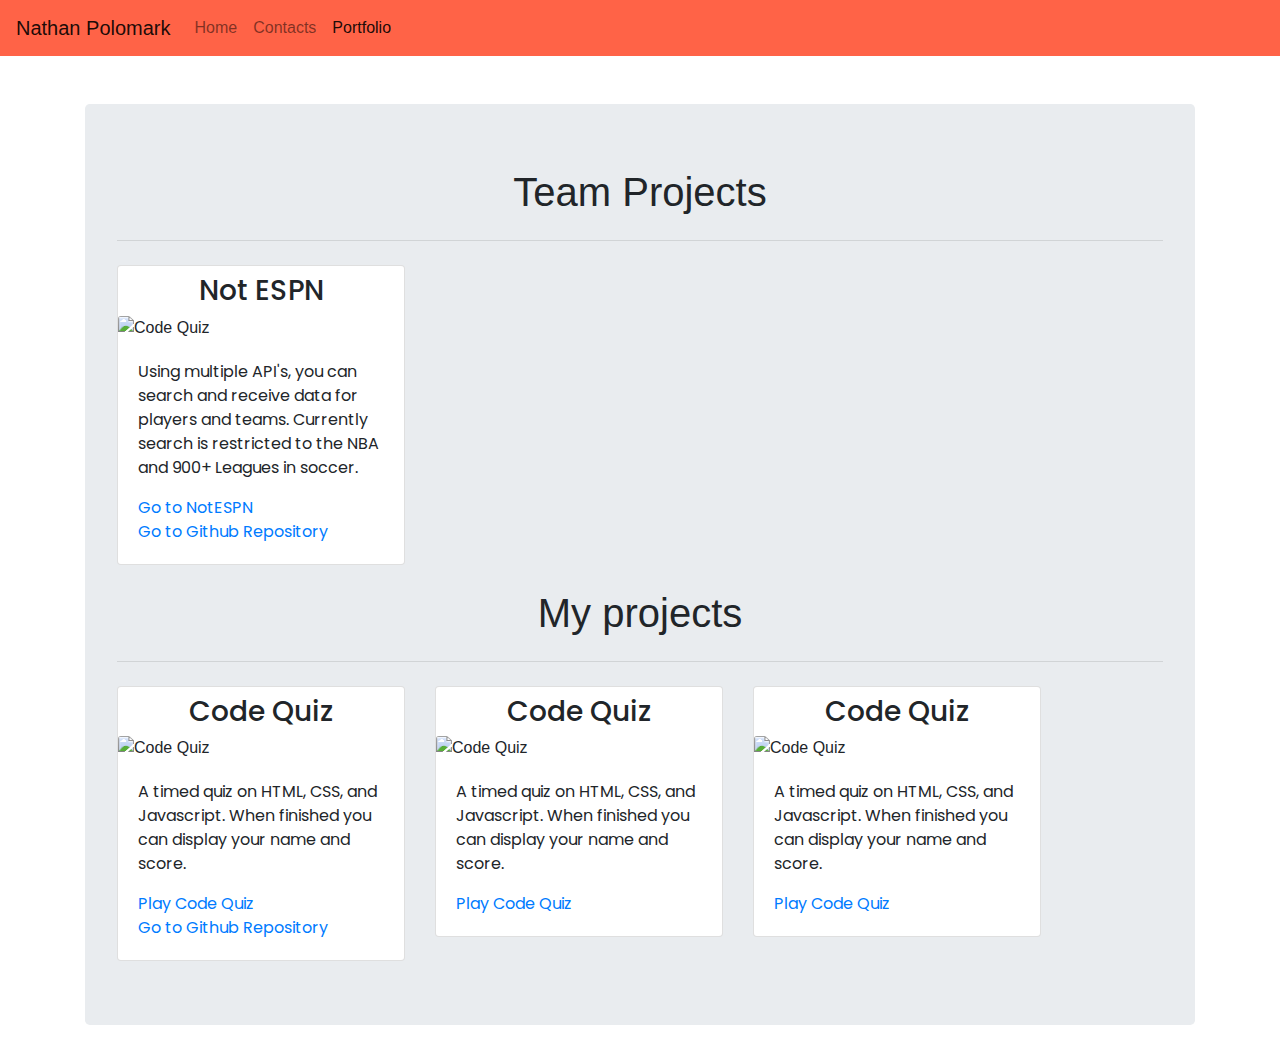
==== index.html @ d14d006f "Had to remake repo I put it under the wrong branch" ====
<!DOCTYPE html>
<html lang="en">
<head>
    <meta charset="UTF-8">
    <meta name="viewport" content="width=device-width, initial-scale=1.0">
    <link rel="icon" type="image/png" href="./images/favicon.ico">
    <link rel="stylesheet" href="https://stackpath.bootstrapcdn.com/bootstrap/4.5.2/css/bootstrap.min.css" integrity="sha384-JcKb8q3iqJ61gNV9KGb8thSsNjpSL0n8PARn9HuZOnIxN0hoP+VmmDGMN5t9UJ0Z" crossorigin="anonymous">
    <link rel="stylesheet" href="https://fonts.googleapis.com/css2?family=Poppins:wght@500&display=swap">
    <link rel="stylesheet" href="style.css">
    <title>Nathan Polomark-Portfolio</title>
</head>
<body>
<!--Navbar-->
    <nav class="navbar navbar-light navbar-expand-lg" style="background-color:tomato">
        <a class="navbar-brand" href="#">Nathan Polomark</a>
        <button class="navbar-toggler" type="button" data-toggle="collapse" data-target="#navbarNav" aria-controls="navbarNav" aria-expanded="false" aria-label="Toggle navigation">
            <span class="navbar-toggler-icon"></span>
        </button>
        <nav class="collapse navbar-collapse" id="navbarNav">
            <ul class="navbar-nav float-right">
                <li class="nav-item">
                <a class="nav-link" href="index.html">Home</a>
                </li>
                <li class="nav-item">
                <a class="nav-link" href="contact.html">Contacts</a>
                </li>
                <li class="nav-item active">
                <a class="nav-link" href="portfolio.html">Portfolio <span class="sr-only">(current)</span></a>
                </li>
            </ul>
        </nav>
    </nav>
    <main class="container">
       <!--Pictures about me-->
        <article class="jumbotron">
            <h1>Team Projects</h1>
            <hr class="my-4">
            <div class="card" style="width: 18rem;">
                <h3 class="card-title">Not ESPN</h3>
                <img src="https://user-images.githubusercontent.com/69565347/95638775-b4ac9900-0a4a-11eb-812d-b6ed876e8249.png" class="card-img-top" alt="Code Quiz">
                <div class="card-body">
                    <p class="card-text">Using multiple API's, you can search and receive data for players and teams. Currently search is restricted to the NBA and 900+ Leagues in soccer.</p>
                    <a href="https://npcoding25.github.io/Project-1/" class="card-text">Go to NotESPN</a>
                    <br>
                    <a href="https://github.com/npcoding25/Project-1" class="card-text">Go to Github Repository</a>
                </div>
            </div>
            <br>
            <h1>My projects</h1>
            <hr class="my-4">
            <div class="card-group">
                <div class="row">
                    <div class="col-lg-4">
                        <div class="card" style="width: 18rem;">
                            <h3 class="card-title">Code Quiz</h3>
                            <img src="https://user-images.githubusercontent.com/69565347/94497066-ec922180-01aa-11eb-9f62-acf9e6568168.png" class="card-img-top" alt="Code Quiz">
                            <div class="card-body">
                                <p class="card-text">  A timed quiz on HTML, CSS, and Javascript. When finished you can display your name and score.</p>
                                <a href="https://npcoding25.github.io/Homework4.Code-Quiz/" class="card-text">Play Code Quiz</a>
                                <br>
                                <a href="https://github.com/npcoding25/Homework4.Code-Quiz" class="card-text">Go to Github Repository</a>
                            </div>
                        </div>
                    </div>
                    <div class="col-lg-4">
                        <div class="card" style="width: 18rem;">
                            <h3 class="card-title">Code Quiz</h3>
                            <img src="https://user-images.githubusercontent.com/69565347/94497066-ec922180-01aa-11eb-9f62-acf9e6568168.png" class="card-img-top" alt="Code Quiz">
                            <div class="card-body">
                                <p class="card-text">  A timed quiz on HTML, CSS, and Javascript. When finished you can display your name and score.</p>
                                <a href="https://npcoding25.github.io/Homework4.Code-Quiz/" class="card-text">Play Code Quiz</a>
                            </div>
                        </div>
                    </div>
                    <div class="col-lg-4">
                        <div class="card" style="width: 18rem;">
                            <h3 class="card-title">Code Quiz</h3>
                            <img src="https://user-images.githubusercontent.com/69565347/94497066-ec922180-01aa-11eb-9f62-acf9e6568168.png" class="card-img-top" alt="Code Quiz">
                            <div class="card-body">
                                <p class="card-text">  A timed quiz on HTML, CSS, and Javascript. When finished you can display your name and score.</p>
                                <a href="https://npcoding25.github.io/Homework4.Code-Quiz/" class="card-text">Play Code Quiz</a>
                            </div>
                        </div>
                    </div>
                </div>
            </div>
        </article>
    </main>
</body>
</html>
---- style.css ----
body {
    background-image: url("https://images.unsplash.com/photo-1556741495-4a9f3c6935e8?ixlib=rb-1.2.1&auto=format&fit=crop&w=500&q=60");
    background-repeat: no-repeat;
    background-size: cover;
}

.jumbotron {
    margin-top: 3em;
    height: 200%;
    background-image: url("https://images.unsplash.com/photo-1508135583552-3a0882cbd2e6?ixlib=rb-1.2.1&auto=format&fit=crop&w=500&q=60");
    background-size: cover;
}

.card-title {
    padding: 0.5rem;
    margin-bottom: 0rem;
    font-family: 'Poppins', sans-serif;
    text-align: center;
    font-style: inherit;
}

.card-img-top {
    margin-top: 0rem;
}

.card-text {
    font-family: 'Poppins', sans-serif;
}

.col-lg-9 .card {
    width: 30rem;
}

h1 {
    text-align: center;
}
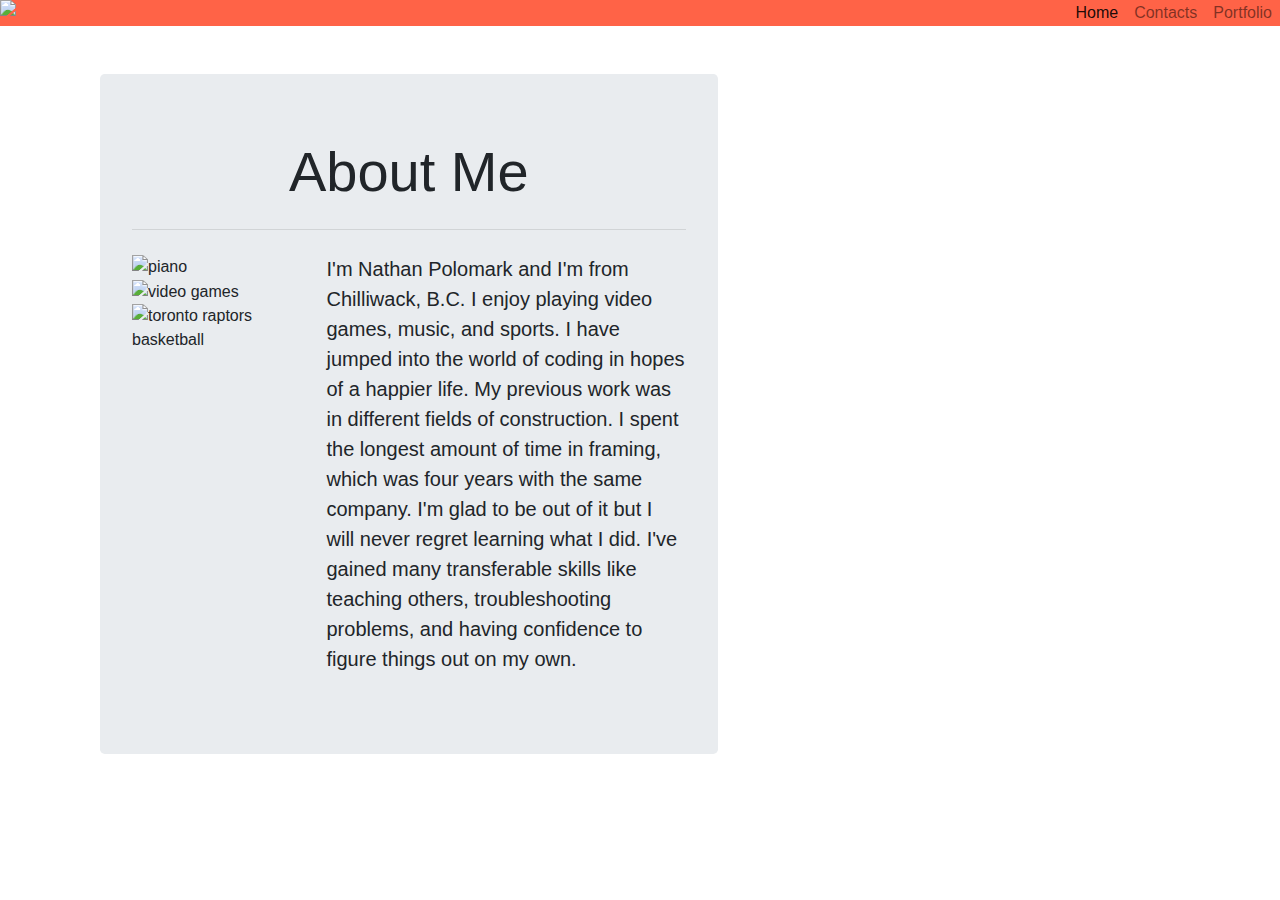
==== commit b2e1bee9: "Added a little info in about me, fixed weather dashboard repo link" ====
--- a/index.html
+++ b/index.html
@@ -2,89 +2,56 @@
 <html lang="en">
 <head>
     <meta charset="UTF-8">
-    <meta name="viewport" content="width=device-width, initial-scale=1.0">
+    <meta name="viewport" content="width=<device-width>, initial-scale=1.0">
     <link rel="icon" type="image/png" href="./images/favicon.ico">
+    <link rel="stylesheet" href="style.css">
     <link rel="stylesheet" href="https://stackpath.bootstrapcdn.com/bootstrap/4.5.2/css/bootstrap.min.css" integrity="sha384-JcKb8q3iqJ61gNV9KGb8thSsNjpSL0n8PARn9HuZOnIxN0hoP+VmmDGMN5t9UJ0Z" crossorigin="anonymous">
-    <link rel="stylesheet" href="https://fonts.googleapis.com/css2?family=Poppins:wght@500&display=swap">
-    <link rel="stylesheet" href="style.css">
-    <title>Nathan Polomark-Portfolio</title>
+    
+    <title>Nathan Polomark-About Me</title>
 </head>
 <body>
-<!--Navbar-->
-    <nav class="navbar navbar-light navbar-expand-lg" style="background-color:tomato">
-        <a class="navbar-brand" href="#">Nathan Polomark</a>
+   <!--Navbar-->
+    <nav class="navbar navbar-light navbar-expand-lg" style="background-color: tomato">
+        <a class="navbar-brand" href="#"></a>
+        <img class="img float-left" src="./images/Logo-Initials.png"/>
         <button class="navbar-toggler" type="button" data-toggle="collapse" data-target="#navbarNav" aria-controls="navbarNav" aria-expanded="false" aria-label="Toggle navigation">
             <span class="navbar-toggler-icon"></span>
         </button>
         <nav class="collapse navbar-collapse" id="navbarNav">
-            <ul class="navbar-nav float-right">
-                <li class="nav-item">
-                <a class="nav-link" href="index.html">Home</a>
+            <ul class="navbar-nav">
+                <li class="nav-item active">
+                <a class="nav-link" href="index.html">Home <span class="sr-only">(current)</span></a>
                 </li>
                 <li class="nav-item">
                 <a class="nav-link" href="contact.html">Contacts</a>
                 </li>
-                <li class="nav-item active">
-                <a class="nav-link" href="portfolio.html">Portfolio <span class="sr-only">(current)</span></a>
+                <li class="nav-item">
+                <a class="nav-link" href="portfolio.html">Portfolio</a>
                 </li>
-            </ul>
+            </ul>    
         </nav>
     </nav>
+
     <main class="container">
-       <!--Pictures about me-->
-        <article class="jumbotron">
-            <h1>Team Projects</h1>
-            <hr class="my-4">
-            <div class="card" style="width: 18rem;">
-                <h3 class="card-title">Not ESPN</h3>
-                <img src="https://user-images.githubusercontent.com/69565347/95638775-b4ac9900-0a4a-11eb-812d-b6ed876e8249.png" class="card-img-top" alt="Code Quiz">
-                <div class="card-body">
-                    <p class="card-text">Using multiple API's, you can search and receive data for players and teams. Currently search is restricted to the NBA and 900+ Leagues in soccer.</p>
-                    <a href="https://npcoding25.github.io/Project-1/" class="card-text">Go to NotESPN</a>
-                    <br>
-                    <a href="https://github.com/npcoding25/Project-1" class="card-text">Go to Github Repository</a>
+        <!--Content on left side rather than whole page-->
+        <div class="col-lg-7">
+            <article class="jumbotron">
+                <h1 class="display-4">About Me</h1>
+                <hr class="my-4">
+                <div class="row">
+                    <!--Pictures about me-->
+                    <section class="col-md-4">
+                        <img class="img2 img-fluid" width="100%" src="https://www.musicnotes.com/images2/promos/store/900x520_piano-min.jpg" alt="piano"/>
+                        <img class="img2 img-fluid" width="100%" src="https://i.pcmag.com/imagery/lineups/06PiprC5eiYhlpaNS6N0sbP-1.1569492872.fit_lim.size_1200x630.jpg" alt="video games"/>
+                        <img class="img2 img-fluid" width="100%" src="https://canadiantire.scene7.com/is/image/CanadianTire/0844785_1?defaultImage=image_na_EN&fmt=jpg&fit=constrain,1&wid=573&hei=499" alt="toronto raptors basketball"/>
+                    </section>
+                    <content class="col-md-8">
+                         <!--Info about me-->
+                        <p class="lead box">I'm Nathan Polomark and I'm from Chilliwack, B.C.  I enjoy playing video games, music, and sports. I have jumped into the world of coding in hopes of a happier life. My previous work was in different fields of construction. I spent the longest amount of time in framing, which was four years with the same company. I'm glad to be out of it but I will never regret learning what I did. I've gained many transferable skills like teaching others, troubleshooting problems, and having confidence to figure things out on my own.</p>
+                    </content>   
                 </div>
-            </div>
-            <br>
-            <h1>My projects</h1>
-            <hr class="my-4">
-            <div class="card-group">
-                <div class="row">
-                    <div class="col-lg-4">
-                        <div class="card" style="width: 18rem;">
-                            <h3 class="card-title">Code Quiz</h3>
-                            <img src="https://user-images.githubusercontent.com/69565347/94497066-ec922180-01aa-11eb-9f62-acf9e6568168.png" class="card-img-top" alt="Code Quiz">
-                            <div class="card-body">
-                                <p class="card-text">  A timed quiz on HTML, CSS, and Javascript. When finished you can display your name and score.</p>
-                                <a href="https://npcoding25.github.io/Homework4.Code-Quiz/" class="card-text">Play Code Quiz</a>
-                                <br>
-                                <a href="https://github.com/npcoding25/Homework4.Code-Quiz" class="card-text">Go to Github Repository</a>
-                            </div>
-                        </div>
-                    </div>
-                    <div class="col-lg-4">
-                        <div class="card" style="width: 18rem;">
-                            <h3 class="card-title">Code Quiz</h3>
-                            <img src="https://user-images.githubusercontent.com/69565347/94497066-ec922180-01aa-11eb-9f62-acf9e6568168.png" class="card-img-top" alt="Code Quiz">
-                            <div class="card-body">
-                                <p class="card-text">  A timed quiz on HTML, CSS, and Javascript. When finished you can display your name and score.</p>
-                                <a href="https://npcoding25.github.io/Homework4.Code-Quiz/" class="card-text">Play Code Quiz</a>
-                            </div>
-                        </div>
-                    </div>
-                    <div class="col-lg-4">
-                        <div class="card" style="width: 18rem;">
-                            <h3 class="card-title">Code Quiz</h3>
-                            <img src="https://user-images.githubusercontent.com/69565347/94497066-ec922180-01aa-11eb-9f62-acf9e6568168.png" class="card-img-top" alt="Code Quiz">
-                            <div class="card-body">
-                                <p class="card-text">  A timed quiz on HTML, CSS, and Javascript. When finished you can display your name and score.</p>
-                                <a href="https://npcoding25.github.io/Homework4.Code-Quiz/" class="card-text">Play Code Quiz</a>
-                            </div>
-                        </div>
-                    </div>
-                </div>
-            </div>
-        </article>
+            </article>
+        </div>
     </main>
 </body>
 </html>--- a/style.css
+++ b/style.css
@@ -1,3 +1,27 @@
+.img {
+    height: 3vh;
+    position: absolute;
+    left: 0; 
+}
+
+.navbar {
+    padding: 2rem;
+}
+
+.navbar-nav {
+    position: absolute;
+    right: 0;;
+}
+
+.nav-link {
+    font-family: 'Poppins', sans-serif;
+}
+
+.navbar-toggler {
+    position: absolute;
+    right: 10px;
+}
+
 body {
     background-image: url("https://images.unsplash.com/photo-1556741495-4a9f3c6935e8?ixlib=rb-1.2.1&auto=format&fit=crop&w=500&q=60");
     background-repeat: no-repeat;
@@ -9,6 +33,10 @@
     height: 200%;
     background-image: url("https://images.unsplash.com/photo-1508135583552-3a0882cbd2e6?ixlib=rb-1.2.1&auto=format&fit=crop&w=500&q=60");
     background-size: cover;
+}
+
+.contact-jumbo {
+    width: 50%;
 }
 
 .card-title {
@@ -23,6 +51,14 @@
     margin-top: 0rem;
 }
 
+.weather-img {
+    padding: 0.75rem;
+}
+
+.dayplanner-img {
+    padding: 0.75rem;
+}
+
 .card-text {
     font-family: 'Poppins', sans-serif;
 }
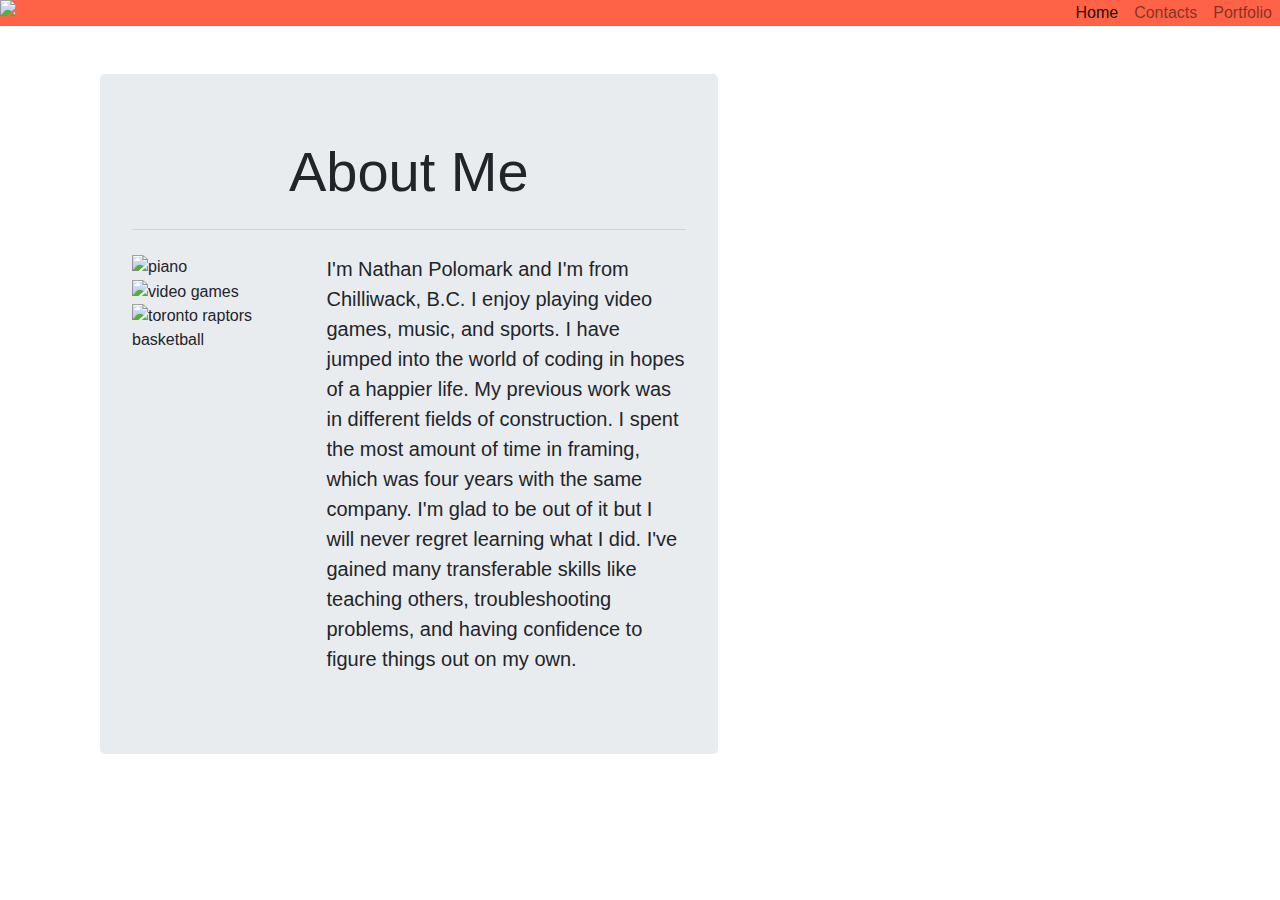
==== commit f4ec18e4: "Added bootstrap js for toggle button" ====
--- a/index.html
+++ b/index.html
@@ -47,11 +47,14 @@
                     </section>
                     <content class="col-md-8">
                          <!--Info about me-->
-                        <p class="lead box">I'm Nathan Polomark and I'm from Chilliwack, B.C.  I enjoy playing video games, music, and sports. I have jumped into the world of coding in hopes of a happier life. My previous work was in different fields of construction. I spent the longest amount of time in framing, which was four years with the same company. I'm glad to be out of it but I will never regret learning what I did. I've gained many transferable skills like teaching others, troubleshooting problems, and having confidence to figure things out on my own.</p>
+                        <p class="lead box">I'm Nathan Polomark and I'm from Chilliwack, B.C.  I enjoy playing video games, music, and sports. I have jumped into the world of coding in hopes of a happier life. My previous work was in different fields of construction. I spent the most amount of time in framing, which was four years with the same company. I'm glad to be out of it but I will never regret learning what I did. I've gained many transferable skills like teaching others, troubleshooting problems, and having confidence to figure things out on my own.</p>
                     </content>   
                 </div>
             </article>
         </div>
     </main>
+
+    <script src="https://code.jquery.com/jquery-3.5.1.slim.min.js" integrity="sha384-DfXdz2htPH0lsSSs5nCTpuj/zy4C+OGpamoFVy38MVBnE+IbbVYUew+OrCXaRkfj" crossorigin="anonymous"></script>
+    <script src="https://cdn.jsdelivr.net/npm/bootstrap@4.5.3/dist/js/bootstrap.bundle.min.js" integrity="sha384-ho+j7jyWK8fNQe+A12Hb8AhRq26LrZ/JpcUGGOn+Y7RsweNrtN/tE3MoK7ZeZDyx" crossorigin="anonymous"></script>
 </body>
 </html>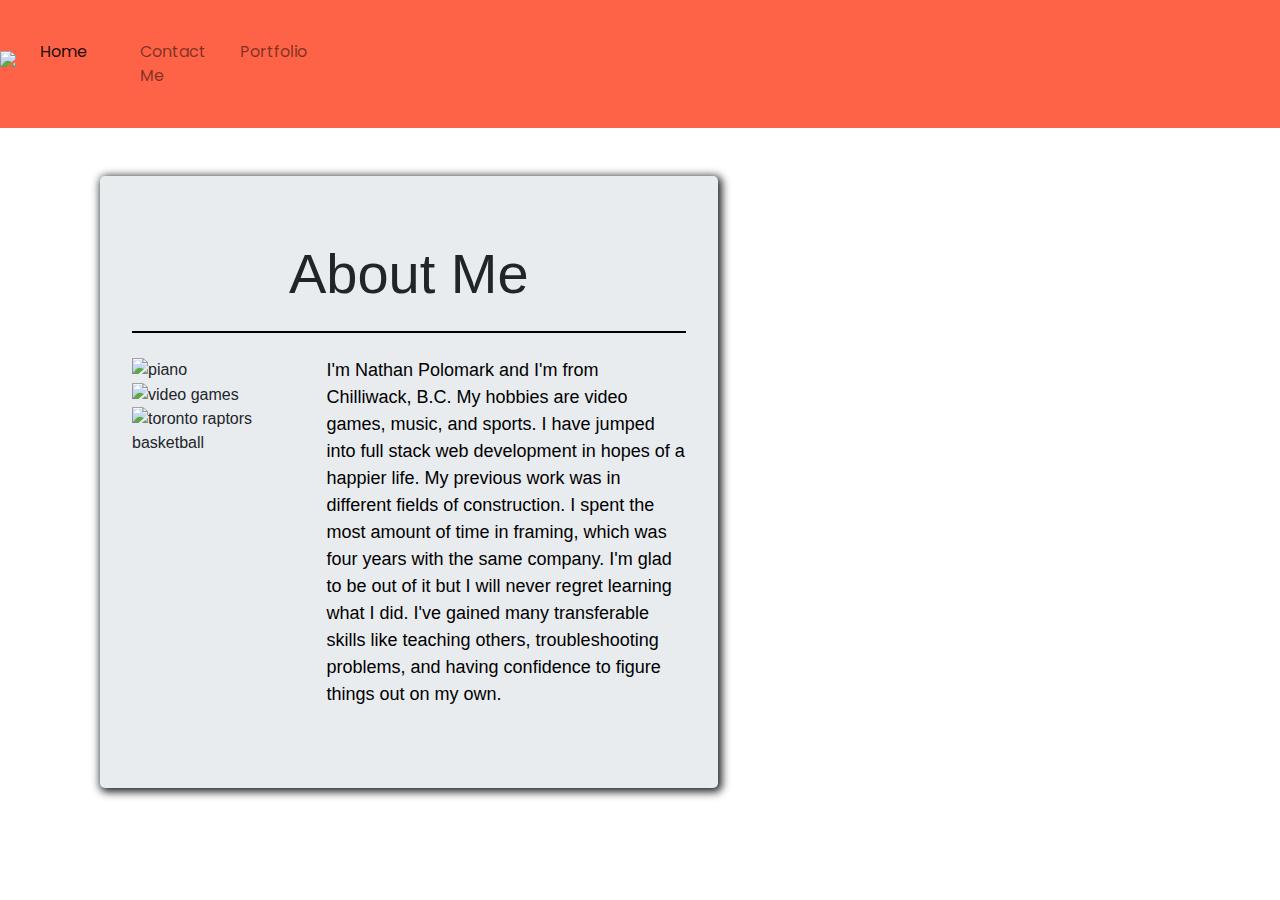
==== commit d93fc77a: "Styled and formatted cards, fixed mobile navbar but broke desktop" ====
--- a/index.html
+++ b/index.html
@@ -4,26 +4,27 @@
     <meta charset="UTF-8">
     <meta name="viewport" content="width=<device-width>, initial-scale=1.0">
     <link rel="icon" type="image/png" href="./images/favicon.ico">
-    <link rel="stylesheet" href="style.css">
+    <link rel="stylesheet" href="https://fonts.googleapis.com/css2?family=Poppins:wght@500&display=swap">
     <link rel="stylesheet" href="https://stackpath.bootstrapcdn.com/bootstrap/4.5.2/css/bootstrap.min.css" integrity="sha384-JcKb8q3iqJ61gNV9KGb8thSsNjpSL0n8PARn9HuZOnIxN0hoP+VmmDGMN5t9UJ0Z" crossorigin="anonymous">
     
+    <link rel="stylesheet" href="style.css">
     <title>Nathan Polomark-About Me</title>
 </head>
 <body>
    <!--Navbar-->
     <nav class="navbar navbar-light navbar-expand-lg" style="background-color: tomato">
-        <a class="navbar-brand" href="#"></a>
+        <!-- <a class="navbar-brand" href="#"></a> -->
         <img class="img float-left" src="./images/Logo-Initials.png"/>
         <button class="navbar-toggler" type="button" data-toggle="collapse" data-target="#navbarNav" aria-controls="navbarNav" aria-expanded="false" aria-label="Toggle navigation">
-            <span class="navbar-toggler-icon"></span>
+            <span class="navbar-toggler-icon"><i class="fas fa-bars fa-1x"></i></span>
         </button>
         <nav class="collapse navbar-collapse" id="navbarNav">
-            <ul class="navbar-nav">
+            <ul class="navbar-nav float-right">
                 <li class="nav-item active">
                 <a class="nav-link" href="index.html">Home <span class="sr-only">(current)</span></a>
                 </li>
                 <li class="nav-item">
-                <a class="nav-link" href="contact.html">Contacts</a>
+                <a class="nav-link" href="contact.html">Contact Me</a>
                 </li>
                 <li class="nav-item">
                 <a class="nav-link" href="portfolio.html">Portfolio</a>
@@ -47,7 +48,7 @@
                     </section>
                     <content class="col-md-8">
                          <!--Info about me-->
-                        <p class="lead box">I'm Nathan Polomark and I'm from Chilliwack, B.C.  I enjoy playing video games, music, and sports. I have jumped into the world of coding in hopes of a happier life. My previous work was in different fields of construction. I spent the most amount of time in framing, which was four years with the same company. I'm glad to be out of it but I will never regret learning what I did. I've gained many transferable skills like teaching others, troubleshooting problems, and having confidence to figure things out on my own.</p>
+                        <p class="lead box about">I'm Nathan Polomark and I'm from Chilliwack, B.C.  My hobbies are video games, music, and sports. I have jumped into full stack web development in hopes of a happier life. My previous work was in different fields of construction. I spent the most amount of time in framing, which was four years with the same company. I'm glad to be out of it but I will never regret learning what I did. I've gained many transferable skills like teaching others, troubleshooting problems, and having confidence to figure things out on my own.</p>
                     </content>   
                 </div>
             </article>
--- a/style.css
+++ b/style.css
@@ -9,12 +9,25 @@
 }
 
 .navbar-nav {
-    position: absolute;
-    right: 0;;
+    position: relative;
+    right: 0;
+    /* float: right; */
+    padding-right: 2rem;
+}
+
+#navbarNav {
+    position: relative;
+}
+
+.nav-item {
+    width: 100px;
+    float: right;
 }
 
 .nav-link {
     font-family: 'Poppins', sans-serif;
+    padding-right: 1 rem;
+    padding-top: 1 rem;
 }
 
 .navbar-toggler {
@@ -33,10 +46,26 @@
     height: 200%;
     background-image: url("https://images.unsplash.com/photo-1508135583552-3a0882cbd2e6?ixlib=rb-1.2.1&auto=format&fit=crop&w=500&q=60");
     background-size: cover;
+    box-shadow: 2px 2px 8px 2px;
 }
 
 .contact-jumbo {
-    width: 50%;
+    width: 70%;
+}
+
+.card-group {
+    display: grid;
+    grid-template-columns: 1fr 1fr 1fr;
+    grid-gap: 5px;
+    justify-content: center;
+}
+
+.card {
+    margin-bottom: 0.5rem;
+    border-radius: 1%;
+    border: solid black;
+    border-width: 2px;
+    box-shadow: 1px 1px 10px 1px;
 }
 
 .card-title {
@@ -49,6 +78,15 @@
 
 .card-img-top {
     margin-top: 0rem;
+    box-shadow: 1px 1px 8px 1px;
+}
+
+.code-img {
+    height: 11.5rem;
+}
+
+.small-card-img {
+    height: 14rem;
 }
 
 .weather-img {
@@ -69,4 +107,33 @@
 
 h1 {
     text-align: center;
+}
+
+hr {
+    border: solid 0.5px black;
+}
+
+.about {
+    color: black;
+    font-size: large;
+}
+
+@media only screen and (max-width: 991px) {
+    .card-group {
+        grid-template-columns: 1fr 1fr;
+        grid-gap: 20px;
+    }
+} 
+
+@media only screen and (max-width: 767px) {
+    .card-group {
+        grid-template-columns: 1fr;
+        grid-gap: 20px;
+    }
+} 
+
+@media only screen and (min-width: 1200px) {
+    .card-group {
+        grid-gap: 50px;
+    }
 }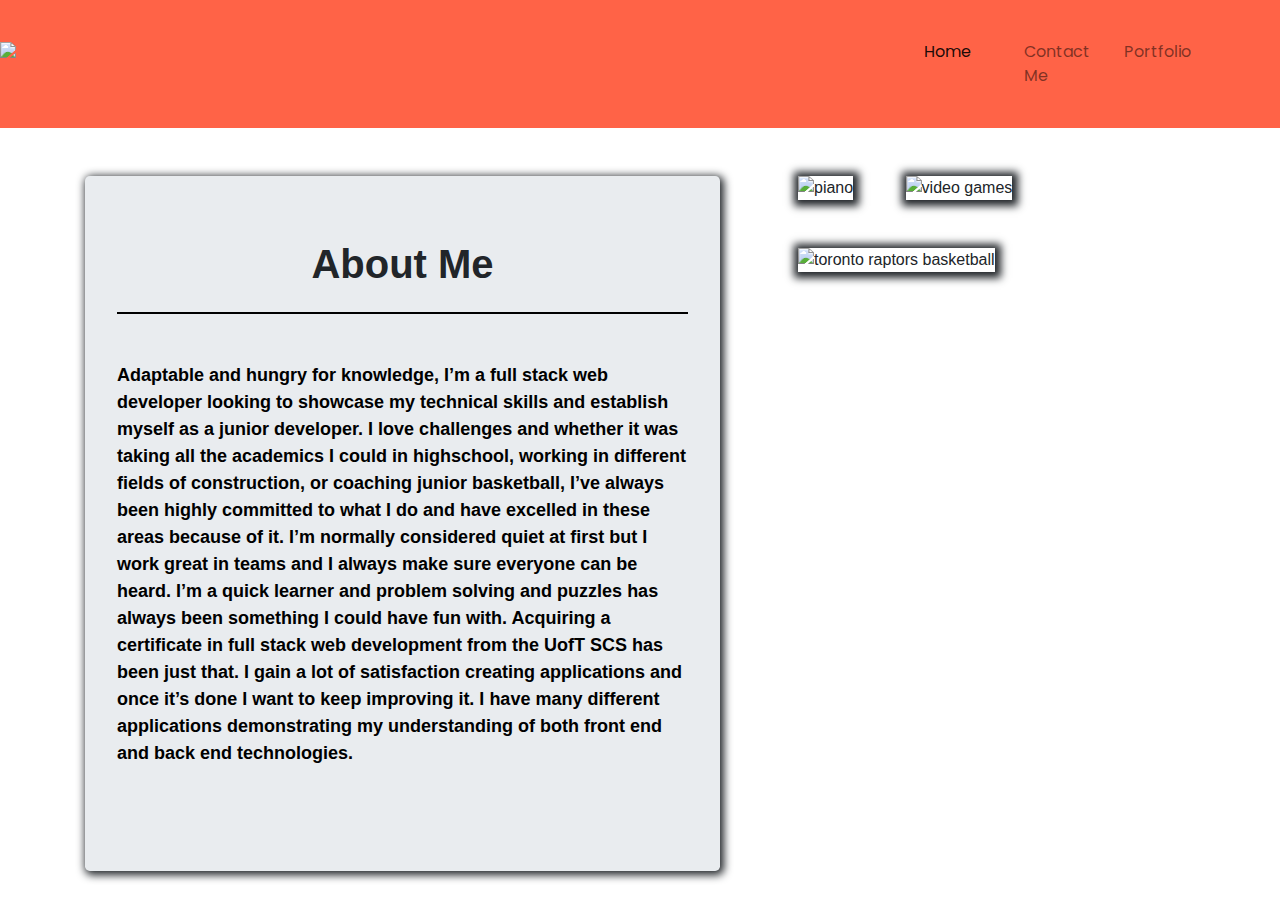
==== commit 182f2bb9: "Changed about me and navbar fixes" ====
--- a/index.html
+++ b/index.html
@@ -35,23 +35,29 @@
 
     <main class="container">
         <!--Content on left side rather than whole page-->
-        <div class="col-lg-7">
-            <article class="jumbotron">
-                <h1 class="display-4">About Me</h1>
-                <hr class="my-4">
-                <div class="row">
-                    <!--Pictures about me-->
-                    <section class="col-md-4">
-                        <img class="img2 img-fluid" width="100%" src="https://www.musicnotes.com/images2/promos/store/900x520_piano-min.jpg" alt="piano"/>
-                        <img class="img2 img-fluid" width="100%" src="https://i.pcmag.com/imagery/lineups/06PiprC5eiYhlpaNS6N0sbP-1.1569492872.fit_lim.size_1200x630.jpg" alt="video games"/>
-                        <img class="img2 img-fluid" width="100%" src="https://canadiantire.scene7.com/is/image/CanadianTire/0844785_1?defaultImage=image_na_EN&fmt=jpg&fit=constrain,1&wid=573&hei=499" alt="toronto raptors basketball"/>
-                    </section>
-                    <content class="col-md-8">
-                         <!--Info about me-->
-                        <p class="lead box about">I'm Nathan Polomark and I'm from Chilliwack, B.C.  My hobbies are video games, music, and sports. I have jumped into full stack web development in hopes of a happier life. My previous work was in different fields of construction. I spent the most amount of time in framing, which was four years with the same company. I'm glad to be out of it but I will never regret learning what I did. I've gained many transferable skills like teaching others, troubleshooting problems, and having confidence to figure things out on my own.</p>
-                    </content>   
-                </div>
-            </article>
+        <div class='row'>
+            <div class="col-lg-7">
+                <article class="jumbotron">
+                    <h1 class="about-title">About Me</h1>
+                    <hr class="my-4">
+                        <!--Pictures about me-->
+                        <!-- <section class="col-md-4"> -->
+                        <!-- </section> -->
+                        <content class="col-md-12">
+                            <!--Info about me-->
+                            <p class="lead box about">Adaptable and hungry for knowledge, I’m a full stack web developer looking to showcase my technical skills and establish myself as a junior developer. I love challenges and whether it was taking all the academics I could in highschool, working in different fields of construction, or coaching junior basketball, I’ve always been highly committed to what I do and have excelled in these areas because of it. I’m normally considered quiet at first but I work great in teams and I always make sure everyone can be heard. I’m a quick learner and problem solving and puzzles has always been something I could have fun with. Acquiring a certificate in full stack web development from the UofT SCS has been just that. I gain a lot of satisfaction creating applications and once it’s done I want to keep improving it. I have many different applications demonstrating my understanding of both front end and back end technologies.</p>
+                            <!-- <p class="lead box about">I'm Nathan Polomark and I'm from Chilliwack, B.C.  My hobbies are video games, music, and sports. I have jumped into full stack web development in hopes of a happier life. My previous work was in different fields of construction. I spent the most amount of time in framing, which was four years with the same company. I'm glad to be out of it but I will never regret learning what I did. I've gained many transferable skills like teaching others, troubleshooting problems, and having confidence to figure things out on my own.</p> -->
+                        </content>   
+                    
+                </article>
+            </div>
+            
+            <div class="col-lg-5">
+                <img class="img2 img-fluid" width="100%" src="https://www.musicnotes.com/images2/promos/store/900x520_piano-min.jpg" alt="piano"/>
+                <img class="img2 img-fluid" width="100%" src="https://i.pcmag.com/imagery/lineups/06PiprC5eiYhlpaNS6N0sbP-1.1569492872.fit_lim.size_1200x630.jpg" alt="video games"/>
+                <img class="img2 img-fluid" width="100%" src="https://canadiantire.scene7.com/is/image/CanadianTire/0844785_1?defaultImage=image_na_EN&fmt=jpg&fit=constrain,1&wid=573&hei=499" alt="toronto raptors basketball"/>
+
+            </div>
         </div>
     </main>
 
--- a/style.css
+++ b/style.css
@@ -1,7 +1,13 @@
 .img {
-    height: 3vh;
+    height: 5vh;
     position: absolute;
     left: 0; 
+}
+
+.img2 {
+    margin-top: 3rem;
+    margin-left: 3rem;
+    box-shadow: 1px 1px 8px 5px;
 }
 
 .navbar {
@@ -9,19 +15,20 @@
 }
 
 .navbar-nav {
+    display: flex;
+    justify-content: flex-end;
     position: relative;
     right: 0;
-    /* float: right; */
     padding-right: 2rem;
-}
-
-#navbarNav {
-    position: relative;
 }
 
 .nav-item {
     width: 100px;
     float: right;
+} 
+
+.navbar-collapse {
+    justify-content: flex-end;
 }
 
 .nav-link {
@@ -43,7 +50,6 @@
 
 .jumbotron {
     margin-top: 3em;
-    height: 200%;
     background-image: url("https://images.unsplash.com/photo-1508135583552-3a0882cbd2e6?ixlib=rb-1.2.1&auto=format&fit=crop&w=500&q=60");
     background-size: cover;
     box-shadow: 2px 2px 8px 2px;
@@ -114,8 +120,13 @@
 }
 
 .about {
+    font-weight: bold;
     color: black;
     font-size: large;
+}
+
+.about-title {
+    font-weight: bold;
 }
 
 @media only screen and (max-width: 991px) {
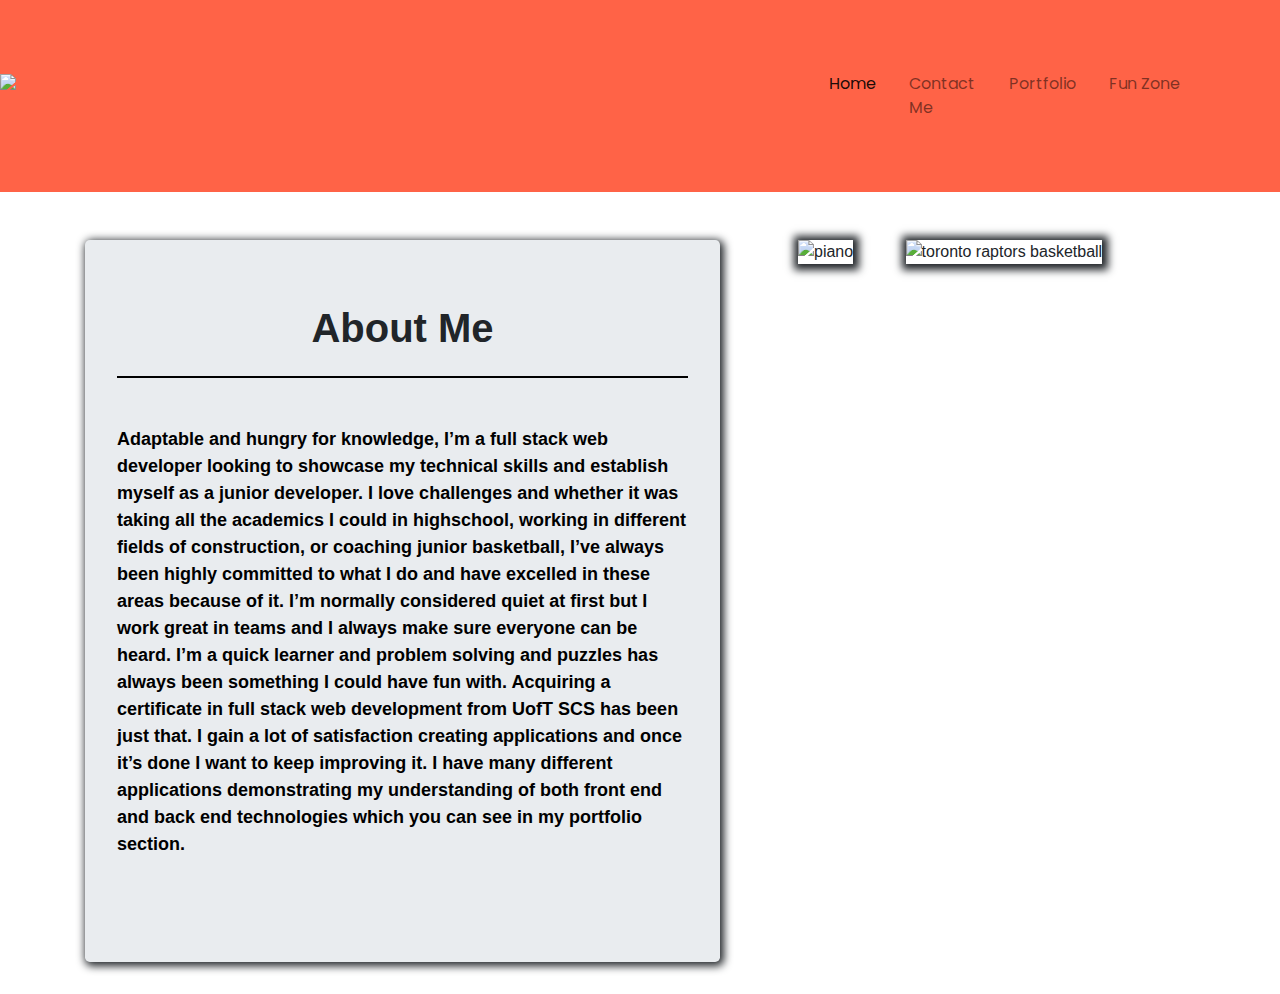
==== commit fbeaeb1a: "Added funzone where I can add games, mobile view change for index" ====
--- a/index.html
+++ b/index.html
@@ -20,14 +20,17 @@
         </button>
         <nav class="collapse navbar-collapse" id="navbarNav">
             <ul class="navbar-nav float-right">
-                <li class="nav-item active">
-                <a class="nav-link" href="index.html">Home <span class="sr-only">(current)</span></a>
+                <li class="nav-item home-link active">
+                    <a class="nav-link " href="index.html">Home <span class="sr-only">(current)</span></a>
+                </li>
+                <li class="nav-item contact-link">
+                    <a class="nav-link " href="contact.html">Contact Me</a>
                 </li>
                 <li class="nav-item">
-                <a class="nav-link" href="contact.html">Contact Me</a>
+                    <a class="nav-link" href="portfolio.html">Portfolio</a>
                 </li>
                 <li class="nav-item">
-                <a class="nav-link" href="portfolio.html">Portfolio</a>
+                    <a class="nav-link" href="funzone.html">Fun Zone</a>
                 </li>
             </ul>    
         </nav>
@@ -45,7 +48,7 @@
                         <!-- </section> -->
                         <content class="col-md-12">
                             <!--Info about me-->
-                            <p class="lead box about">Adaptable and hungry for knowledge, I’m a full stack web developer looking to showcase my technical skills and establish myself as a junior developer. I love challenges and whether it was taking all the academics I could in highschool, working in different fields of construction, or coaching junior basketball, I’ve always been highly committed to what I do and have excelled in these areas because of it. I’m normally considered quiet at first but I work great in teams and I always make sure everyone can be heard. I’m a quick learner and problem solving and puzzles has always been something I could have fun with. Acquiring a certificate in full stack web development from the UofT SCS has been just that. I gain a lot of satisfaction creating applications and once it’s done I want to keep improving it. I have many different applications demonstrating my understanding of both front end and back end technologies.</p>
+                            <p class="lead box about">Adaptable and hungry for knowledge, I’m a full stack web developer looking to showcase my technical skills and establish myself as a junior developer. I love challenges and whether it was taking all the academics I could in highschool, working in different fields of construction, or coaching junior basketball, I’ve always been highly committed to what I do and have excelled in these areas because of it. I’m normally considered quiet at first but I work great in teams and I always make sure everyone can be heard. I’m a quick learner and problem solving and puzzles has always been something I could have fun with. Acquiring a certificate in full stack web development from UofT SCS has been just that. I gain a lot of satisfaction creating applications and once it’s done I want to keep improving it. I have many different applications demonstrating my understanding of both front end and back end technologies which you can see in my portfolio section.</p>
                             <!-- <p class="lead box about">I'm Nathan Polomark and I'm from Chilliwack, B.C.  My hobbies are video games, music, and sports. I have jumped into full stack web development in hopes of a happier life. My previous work was in different fields of construction. I spent the most amount of time in framing, which was four years with the same company. I'm glad to be out of it but I will never regret learning what I did. I've gained many transferable skills like teaching others, troubleshooting problems, and having confidence to figure things out on my own.</p> -->
                         </content>   
                     
@@ -54,7 +57,7 @@
             
             <div class="col-lg-5">
                 <img class="img2 img-fluid" width="100%" src="https://www.musicnotes.com/images2/promos/store/900x520_piano-min.jpg" alt="piano"/>
-                <img class="img2 img-fluid" width="100%" src="https://i.pcmag.com/imagery/lineups/06PiprC5eiYhlpaNS6N0sbP-1.1569492872.fit_lim.size_1200x630.jpg" alt="video games"/>
+                <!-- <img class="img2 img-fluid" width="100%" src="https://i.pcmag.com/imagery/lineups/06PiprC5eiYhlpaNS6N0sbP-1.1569492872.fit_lim.size_1200x630.jpg" alt="video games"/> -->
                 <img class="img2 img-fluid" width="100%" src="https://canadiantire.scene7.com/is/image/CanadianTire/0844785_1?defaultImage=image_na_EN&fmt=jpg&fit=constrain,1&wid=573&hei=499" alt="toronto raptors basketball"/>
 
             </div>
--- a/style.css
+++ b/style.css
@@ -18,8 +18,8 @@
     display: flex;
     justify-content: flex-end;
     position: relative;
-    right: 0;
-    padding-right: 2rem;
+    right: 15px;
+    padding: 2rem;
 }
 
 .nav-item {
@@ -40,6 +40,14 @@
 .navbar-toggler {
     position: absolute;
     right: 10px;
+}
+
+/* .contact-link {
+    width: 120px;
+} */
+
+.home-link {
+    width: 80px;
 }
 
 body {
@@ -134,12 +142,31 @@
         grid-template-columns: 1fr 1fr;
         grid-gap: 20px;
     }
+
+    .img2 {
+        margin-left: 0;
+        margin-top: 1rem;
+    }
 } 
 
 @media only screen and (max-width: 767px) {
     .card-group {
         grid-template-columns: 1fr;
         grid-gap: 20px;
+    }
+
+    .img {
+        height: 3vh;
+    }
+
+    .img2 {
+        margin-left: 0;
+        margin-top: 1rem;
+    }
+
+    .about {
+        text-align: center;
+        font-size: medium;
     }
 } 
 
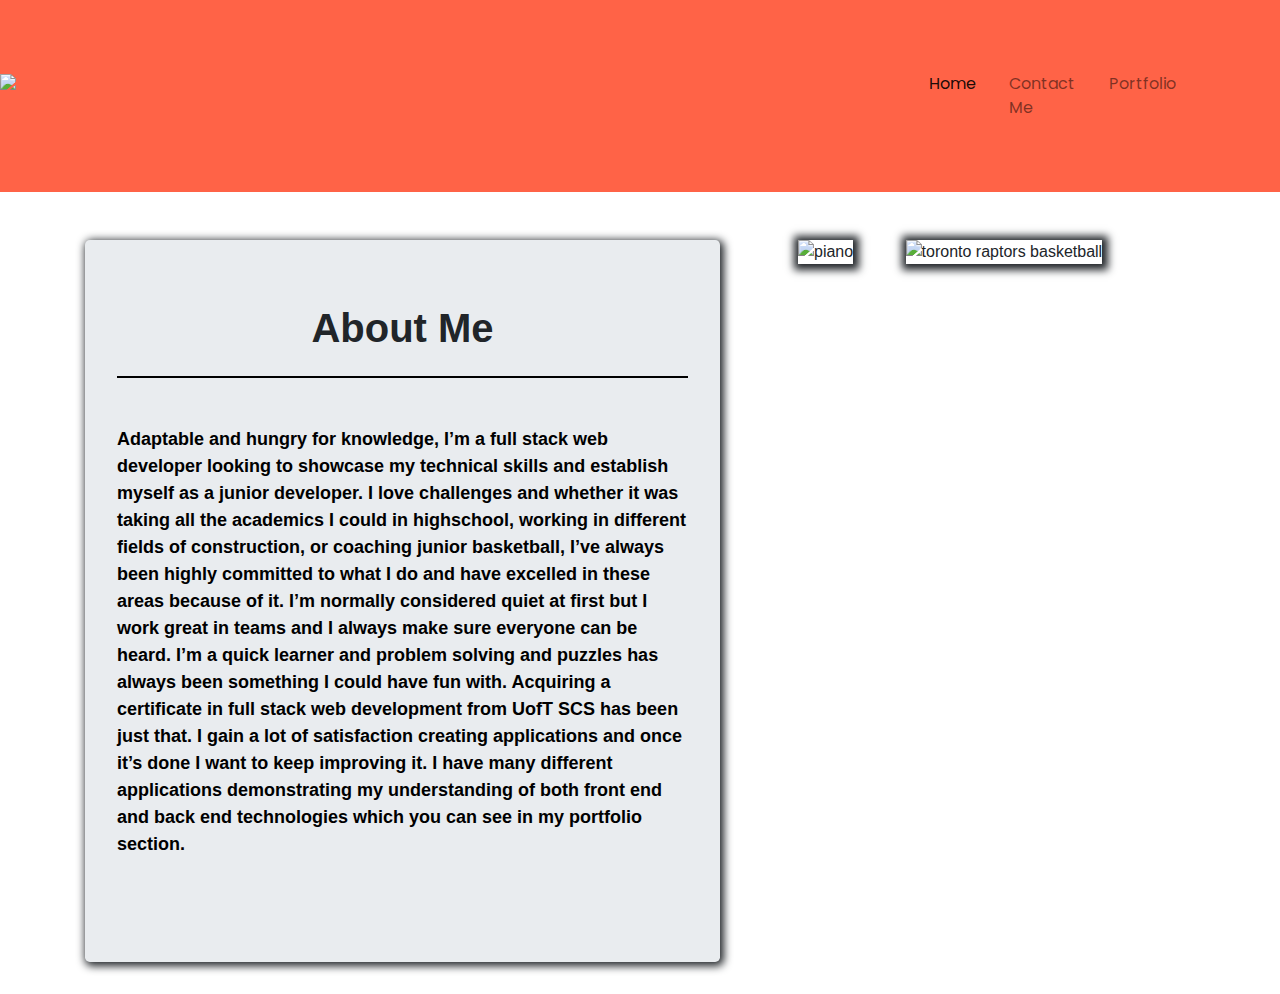
==== commit 42468bfa: "Removing funzone link until finished" ====
--- a/index.html
+++ b/index.html
@@ -29,9 +29,9 @@
                 <li class="nav-item">
                     <a class="nav-link" href="portfolio.html">Portfolio</a>
                 </li>
-                <li class="nav-item">
+                <!-- <li class="nav-item">
                     <a class="nav-link" href="funzone.html">Fun Zone</a>
-                </li>
+                </li> -->
             </ul>    
         </nav>
     </nav>
